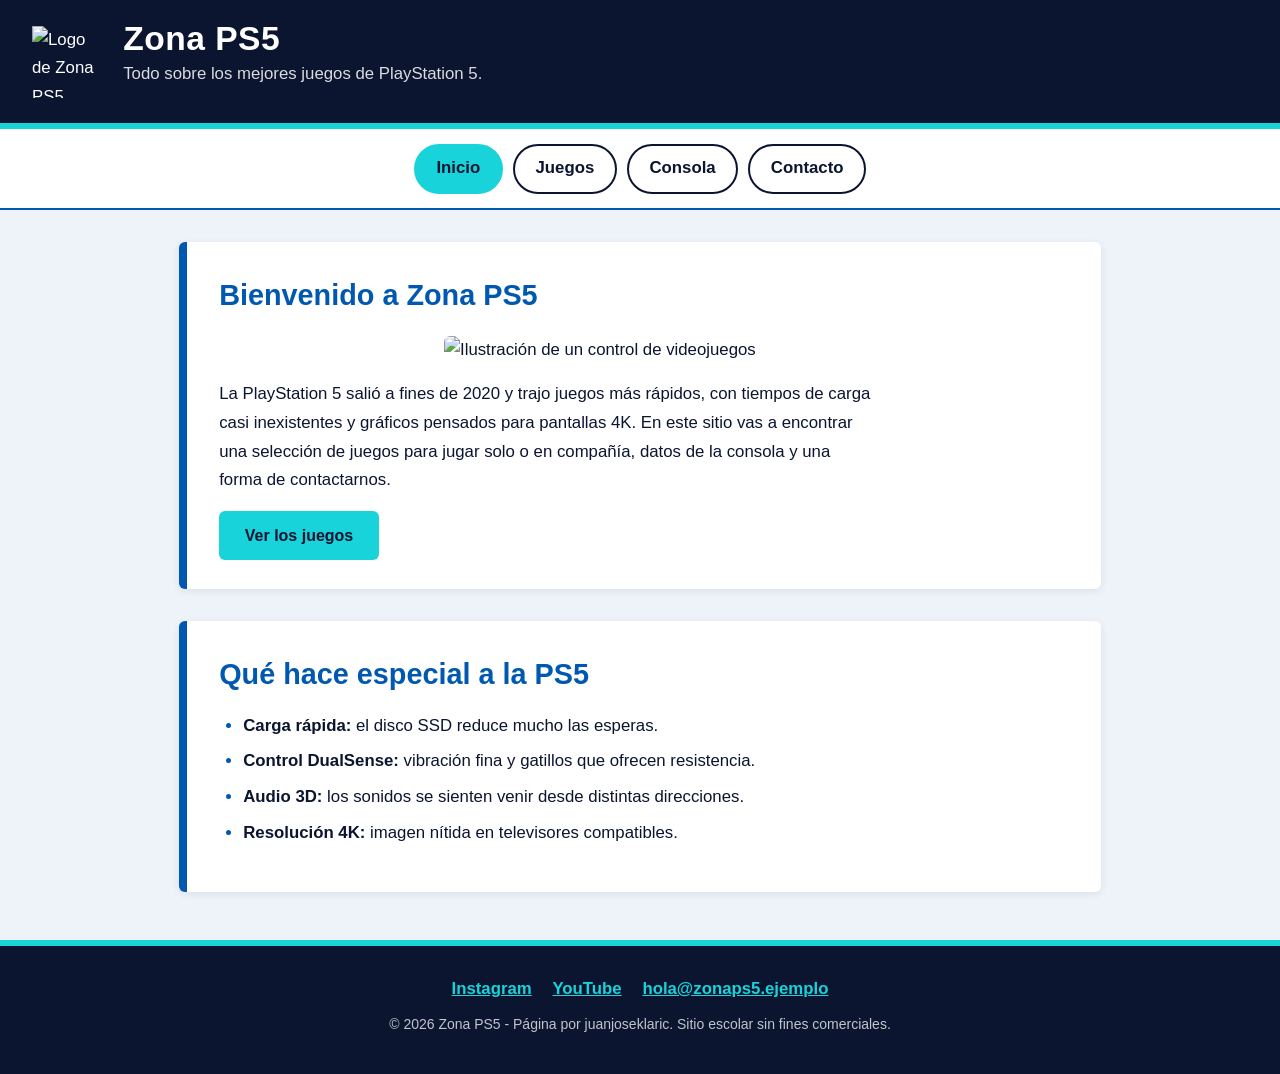
==== index.html @ 448fed3d "kk" ====
<!DOCTYPE html>
<html lang="en">
<head>
    <meta charset="UTF-8">
    <meta name="viewport" content="width=device-width, initial-scale=1.0">
    <title>zona juegos </title>
    <link  rel="stylesheet" href="style.css">
</head>
<body>
    
</body>
</html>
 
<body>
 
    <header>
        <img src="img/logo.svg" alt="Logo de Zona PS5">
        <div>
            <h1>Zona PS5</h1>
            <p>Todo sobre los mejores juegos de PlayStation 5.</p>
        </div>
    </header>
 
    <nav>
        <a href="index.html" class="activo">Inicio</a>
        <a href="juegos.html">Juegos</a>
        <a href="consola.html">Consola</a>
        <a href="contacto.html">Contacto</a>
    </nav>
 
    <main>
 
        <section id="inicio">
            <article>
                <h2>Bienvenido a Zona PS5</h2>
 
                <img class="centrada" src="img/control.svg" alt="Ilustración de un control de videojuegos" width="400">
 
                <p>
                    La PlayStation 5 salió a fines de 2020 y trajo juegos más rápidos,
                    con tiempos de carga casi inexistentes y gráficos pensados para
                    pantallas 4K. En este sitio vas a encontrar una selección de
                    juegos para jugar solo o en compañía, datos de la consola y una
                    forma de contactarnos.
                </p>
 
                <a class="boton" href="juegos.html">Ver los juegos</a>
            </article>
        </section>
 
        <section id="porque">
            <article>
                <h2>Qué hace especial a la PS5</h2>
 
                <ul>
                    <li><strong>Carga rápida:</strong> el disco SSD reduce mucho las esperas.</li>
                    <li><strong>Control DualSense:</strong> vibración fina y gatillos que ofrecen resistencia.</li>
                    <li><strong>Audio 3D:</strong> los sonidos se sienten venir desde distintas direcciones.</li>
                    <li><strong>Resolución 4K:</strong> imagen nítida en televisores compatibles.</li>
                </ul>
            </article>
        </section>
 
    </main>
 
    <footer>
        <p>
            <a href="https://www.instagram.com/zonaps5.ejemplo" target="_blank" rel="noopener">Instagram</a>
            <a href="https://www.youtube.com/@zonaps5ejemplo" target="_blank" rel="noopener">YouTube</a>
            <a href="mailto:hola@zonaps5.ejemplo">hola@zonaps5.ejemplo</a>
        </p>
        <p><small>&copy; 2026 Zona PS5 - Página por juanjoseklaric. Sitio escolar sin fines comerciales.</small></p>
    </footer>
 
</body>
</html>
---- style.css ----
:root {
    --noche:  #0B1530;
    --azul:   #0058B0;
    --cian:   #19D3DA;
    --blanco: #FFFFFF;
    --fondo:  #EEF2F9;
}
* { box-sizing: border-box; margin: 0; padding: 0; }
body {
    font-family: "Segoe UI", Roboto, Arial, sans-serif;
    font-size: 1.05rem;
    line-height: 1.7;
    color: var(--noche);
    background-color: var(--fondo);
}
header {
    background-color: var(--noche);
    color: var(--blanco);
    display: flex;
    align-items: center;
    gap: 1.2rem;
    padding: 1.2rem 2rem;
    border-bottom: 6px solid var(--cian);
}
header img { width: 72px; height: 72px; flex-shrink: 0; }
header h1 { font-size: 2.1rem; line-height: 1.2; letter-spacing: .5px; }
header p { opacity: .85; }
nav {
    background-color: var(--blanco);
    display: flex;
    flex-wrap: wrap;
    justify-content: center;
    gap: .6rem;
    padding: .9rem 1rem;
    border-bottom: 2px solid var(--azul);
}
nav a {
    text-decoration: none;
    color: var(--noche);
    font-weight: 600;
    padding: .55rem 1.3rem;
    border: 2px solid var(--noche);
    border-radius: 999px;
    transition: background-color .2s, color .2s;
}
nav a:hover,
nav a:focus-visible { background-color: var(--noche); color: var(--blanco); }
nav a.activo { background-color: var(--cian); border-color: var(--cian); }
a:focus-visible, .boton:focus-visible, input:focus-visible,
select:focus-visible, textarea:focus-visible { outline: 3px solid var(--azul); outline-offset: 3px; }
main { max-width: 960px; margin: 2rem auto; padding: 0 1.2rem; }
section { margin-bottom: 2rem; }
article {
    background-color: var(--blanco);
    border-left: 8px solid var(--azul);
    border-radius: 6px;
    padding: 1.8rem 2rem;
    box-shadow: 0 2px 8px rgba(11, 21, 48, .08);
}
article + article { margin-top: 1.5rem; }
h2 { color: var(--azul); font-size: 1.8rem; margin-bottom: .8rem; }
h3 { color: var(--azul); font-size: 1.25rem; margin: 1.4rem 0 .3rem; }
p { margin-bottom: 1rem; max-width: 70ch; }
article img {
    display: block;
    max-width: 100%;
    height: auto;
    border-radius: 6px;
    margin: 1rem 0;
}
article img.centrada { margin-left: auto; margin-right: auto; }
ul, ol { margin: 0 0 1rem 1.5rem; }
li { margin-bottom: .45rem; }
li::marker { color: var(--azul); font-weight: 700; }
.boton {
    display: inline-block;
    background-color: var(--cian);
    color: var(--noche);
    font-family: inherit;
    font-size: 1rem;
    font-weight: 700;
    text-decoration: none;
    border: 0;
    cursor: pointer;
    padding: .7rem 1.6rem;
    border-radius: 6px;
    transition: background-color .2s, color .2s;
}
.boton:hover { background-color: var(--noche); color: var(--blanco); }
.tabla { overflow-x: auto; }
table { width: 100%; border-collapse: collapse; margin: 1rem 0; }
th, td { padding: .7rem .9rem; text-align: left; border-bottom: 1px solid var(--fondo); }
th { background-color: var(--noche); color: var(--blanco); }
tr:nth-child(even) td { background-color: var(--fondo); }
label { display: block; font-weight: 600; margin-bottom: .25rem; }
input, select, textarea {
    width: 100%;
    max-width: 480px;
    font-family: inherit;
    font-size: 1rem;
    color: var(--noche);
    padding: .6rem .8rem;
    margin-bottom: 1rem;
    border: 2px solid var(--noche);
    border-radius: 6px;
    background-color: var(--blanco);
}
footer {
    background-color: var(--noche);
    color: var(--blanco);
    border-top: 6px solid var(--cian);
    text-align: center;
    padding: 1.8rem 1rem;
    margin-top: 3rem;
}
footer p { margin: 0 auto .4rem; max-width: none; }
footer a { color: var(--cian); font-weight: 600; margin: 0 .5rem; }
footer small { opacity: .75; }
@media (max-width: 600px) {
    header { flex-direction: column; text-align: center; padding: 1rem; }
    header h1 { font-size: 1.5rem; }
    article { padding: 1.2rem; }
    h2 { font-size: 1.5rem; }
}
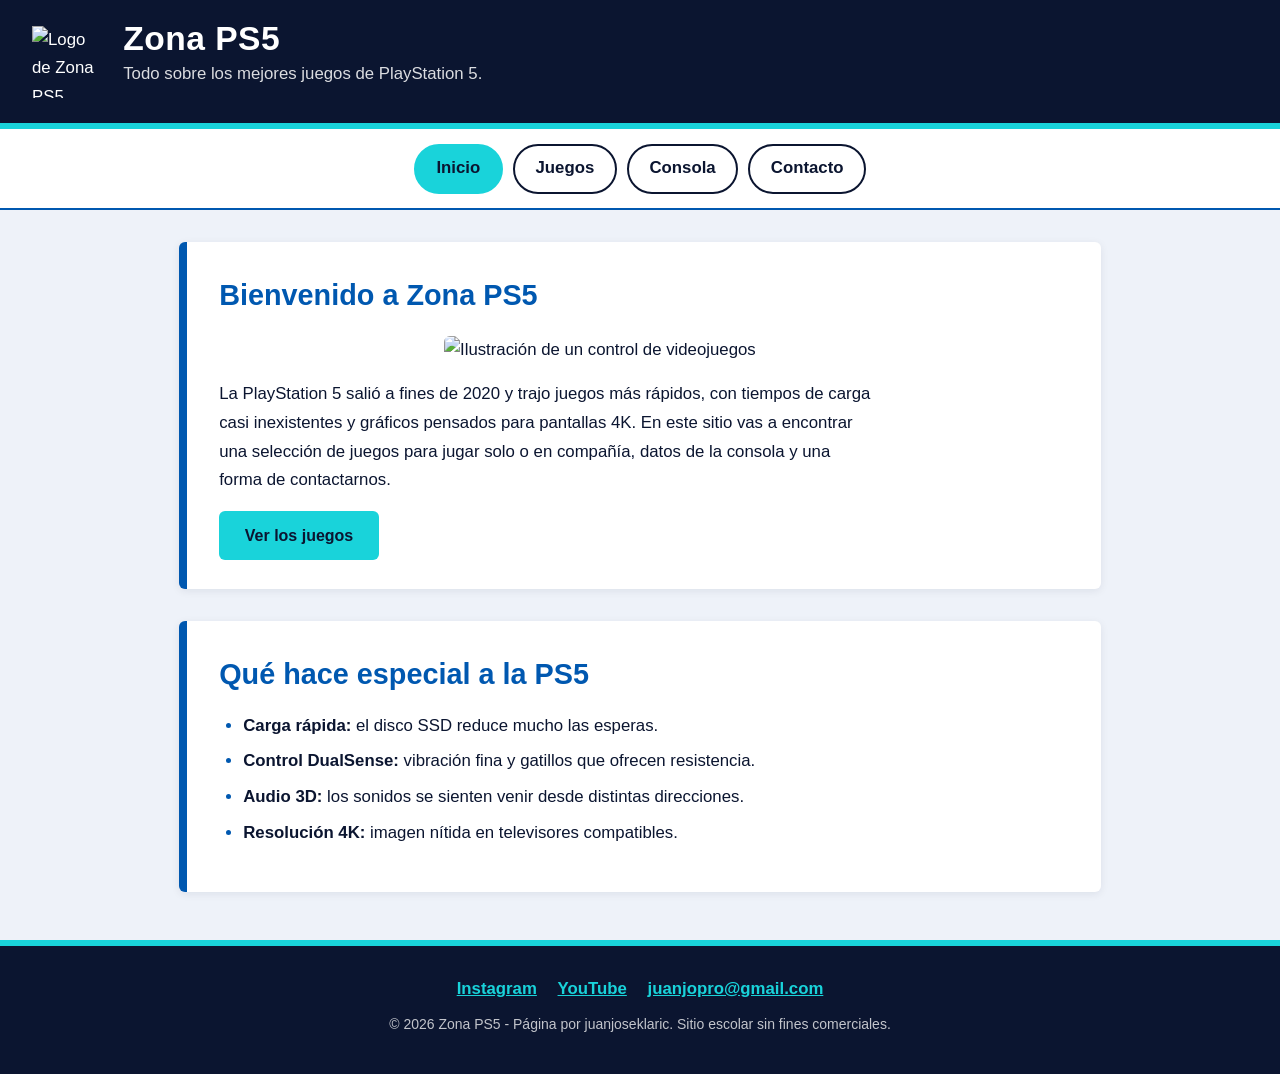
==== commit 5ec7da6c: "hh" ====
--- a/index.html
+++ b/index.html
@@ -65,9 +65,9 @@
  
     <footer>
         <p>
-            <a href="https://www.instagram.com/zonaps5.ejemplo" target="_blank" rel="noopener">Instagram</a>
-            <a href="https://www.youtube.com/@zonaps5ejemplo" target="_blank" rel="noopener">YouTube</a>
-            <a href="mailto:hola@zonaps5.ejemplo">hola@zonaps5.ejemplo</a>
+            <a href="https://www.instagram.com/" target="_blank" rel="noopener">Instagram</a>
+            <a href="https://www.youtube.com/" target="_blank" rel="noopener">YouTube</a>
+            <a href="mailto:juanjopro@gmail.com">juanjopro@gmail.com</a>
         </p>
         <p><small>&copy; 2026 Zona PS5 - Página por juanjoseklaric. Sitio escolar sin fines comerciales.</small></p>
     </footer>
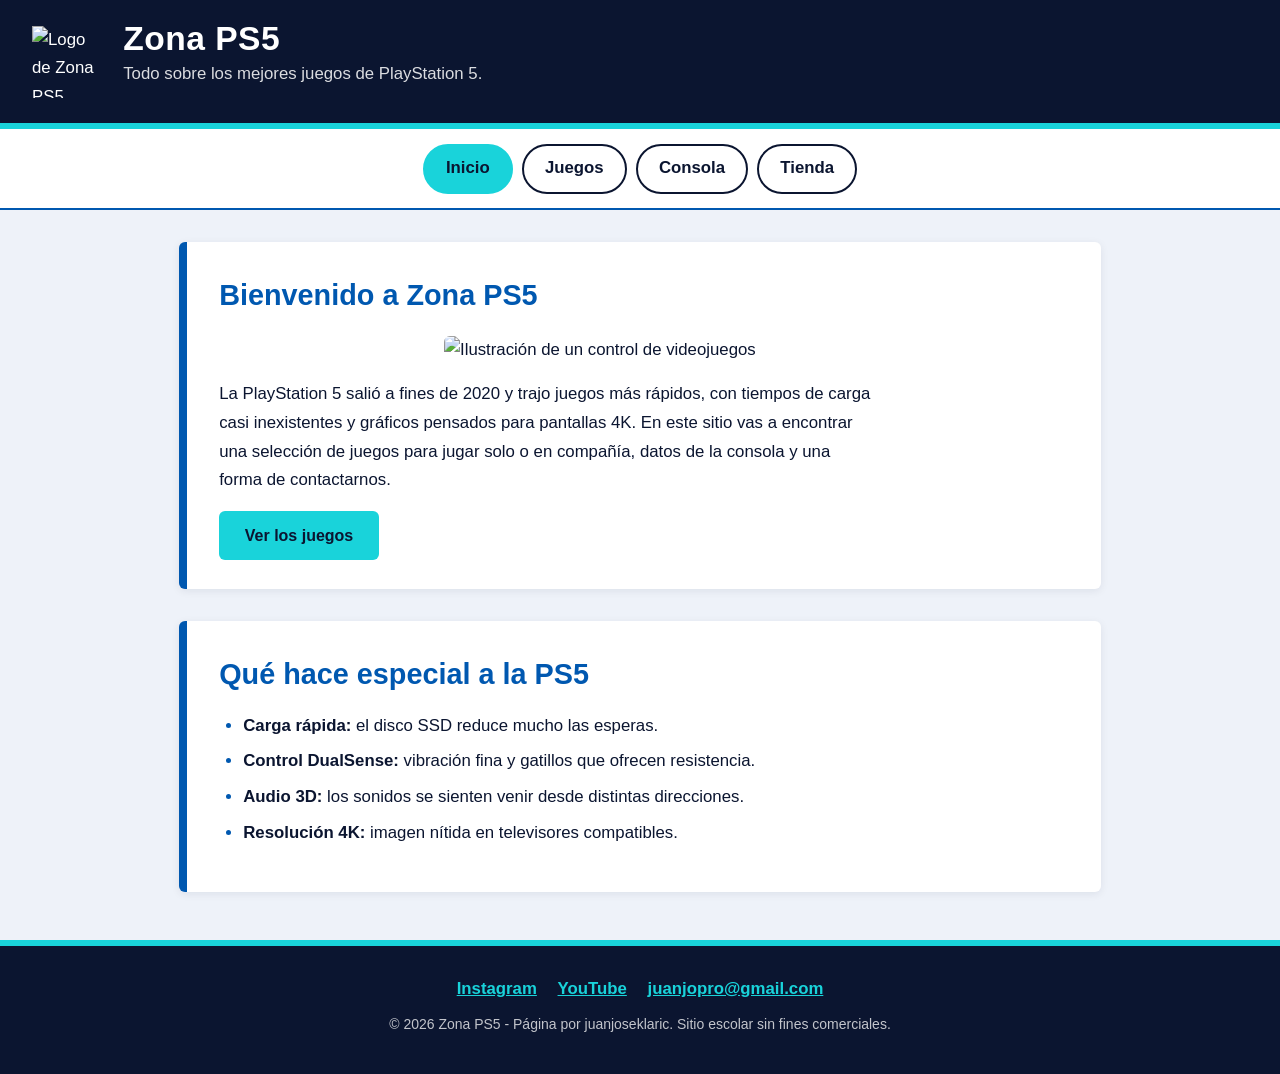
==== commit 2e62f1e9: "dd" ====
--- a/index.html
+++ b/index.html
@@ -6,11 +6,6 @@
     <title>zona juegos </title>
     <link  rel="stylesheet" href="style.css">
 </head>
-<body>
-    
-</body>
-</html>
- 
 <body>
  
     <header>
@@ -25,7 +20,7 @@
         <a href="index.html" class="activo">Inicio</a>
         <a href="juegos.html">Juegos</a>
         <a href="consola.html">Consola</a>
-        <a href="contacto.html">Contacto</a>
+        <a href="tienda.html">Tienda</a>
     </nav>
  
     <main>
@@ -34,7 +29,7 @@
             <article>
                 <h2>Bienvenido a Zona PS5</h2>
  
-                <img class="centrada" src="img/control.svg" alt="Ilustración de un control de videojuegos" width="400">
+                <img class="centrada" src="https://encrypted-tbn0.gstatic.com/images?q=tbn:ANd9GcQ7HUXFziUOMhO42Z_YIbpzpDhtq0RghElo9aoujf7d-w&s=10" alt="Ilustración de un control de videojuegos" width="400">
  
                 <p>
                     La PlayStation 5 salió a fines de 2020 y trajo juegos más rápidos,
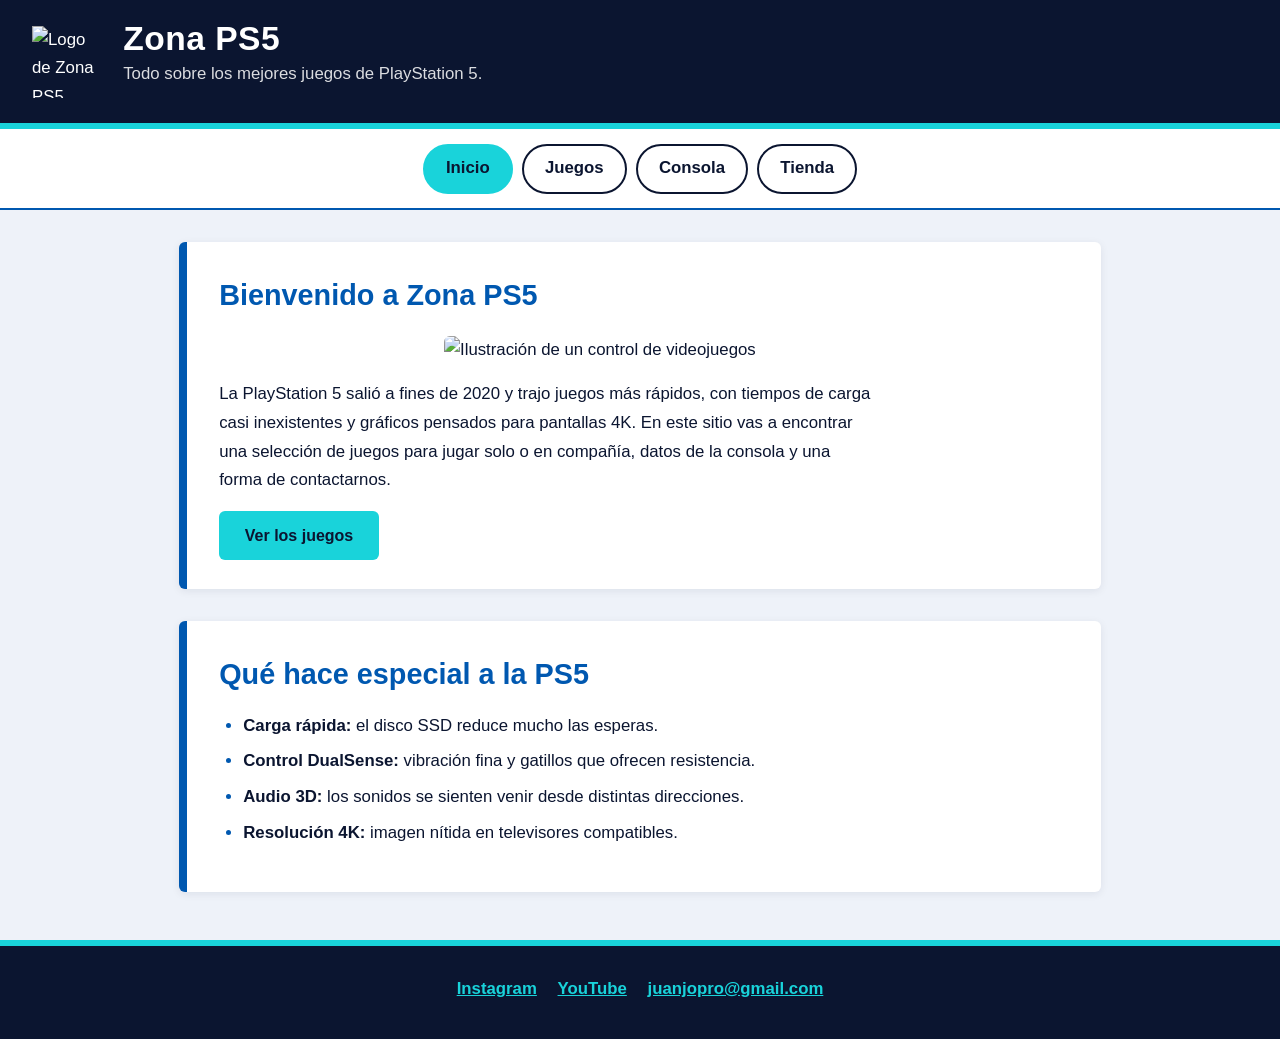
==== commit 659e4533: "aa" ====
--- a/index.html
+++ b/index.html
@@ -64,7 +64,6 @@
             <a href="https://www.youtube.com/" target="_blank" rel="noopener">YouTube</a>
             <a href="mailto:juanjopro@gmail.com">juanjopro@gmail.com</a>
         </p>
-        <p><small>&copy; 2026 Zona PS5 - Página por juanjoseklaric. Sitio escolar sin fines comerciales.</small></p>
     </footer>
  
 </body>
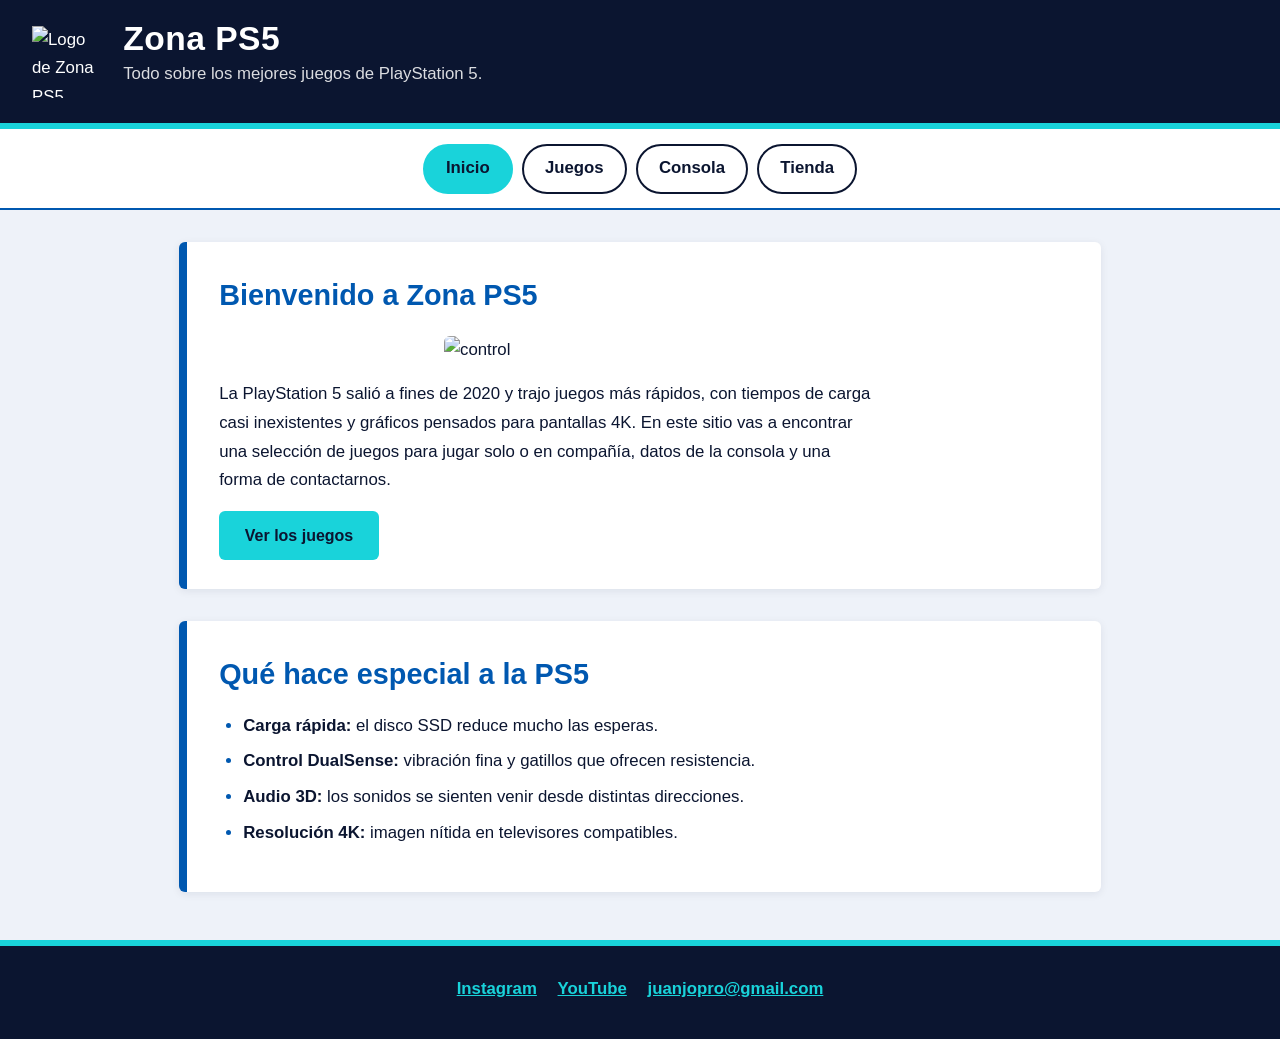
==== commit 1c4f98fa: "ll" ====
--- a/index.html
+++ b/index.html
@@ -9,7 +9,7 @@
 <body>
  
     <header>
-        <img src="img/logo.svg" alt="Logo de Zona PS5">
+        <img src="https://i.ibb.co/6V0LH0h/consola.jpg" alt="Logo de Zona PS5">
         <div>
             <h1>Zona PS5</h1>
             <p>Todo sobre los mejores juegos de PlayStation 5.</p>
@@ -29,7 +29,7 @@
             <article>
                 <h2>Bienvenido a Zona PS5</h2>
  
-                <img class="centrada" src="https://encrypted-tbn0.gstatic.com/images?q=tbn:ANd9GcQ7HUXFziUOMhO42Z_YIbpzpDhtq0RghElo9aoujf7d-w&s=10" alt="Ilustración de un control de videojuegos" width="400">
+                <img class="centrada" src="https://encrypted-tbn0.gstatic.com/images?q=tbn:ANd9GcQ7HUXFziUOMhO42Z_YIbpzpDhtq0RghElo9aoujf7d-w&s=10" alt="control" width="400">
  
                 <p>
                     La PlayStation 5 salió a fines de 2020 y trajo juegos más rápidos,
